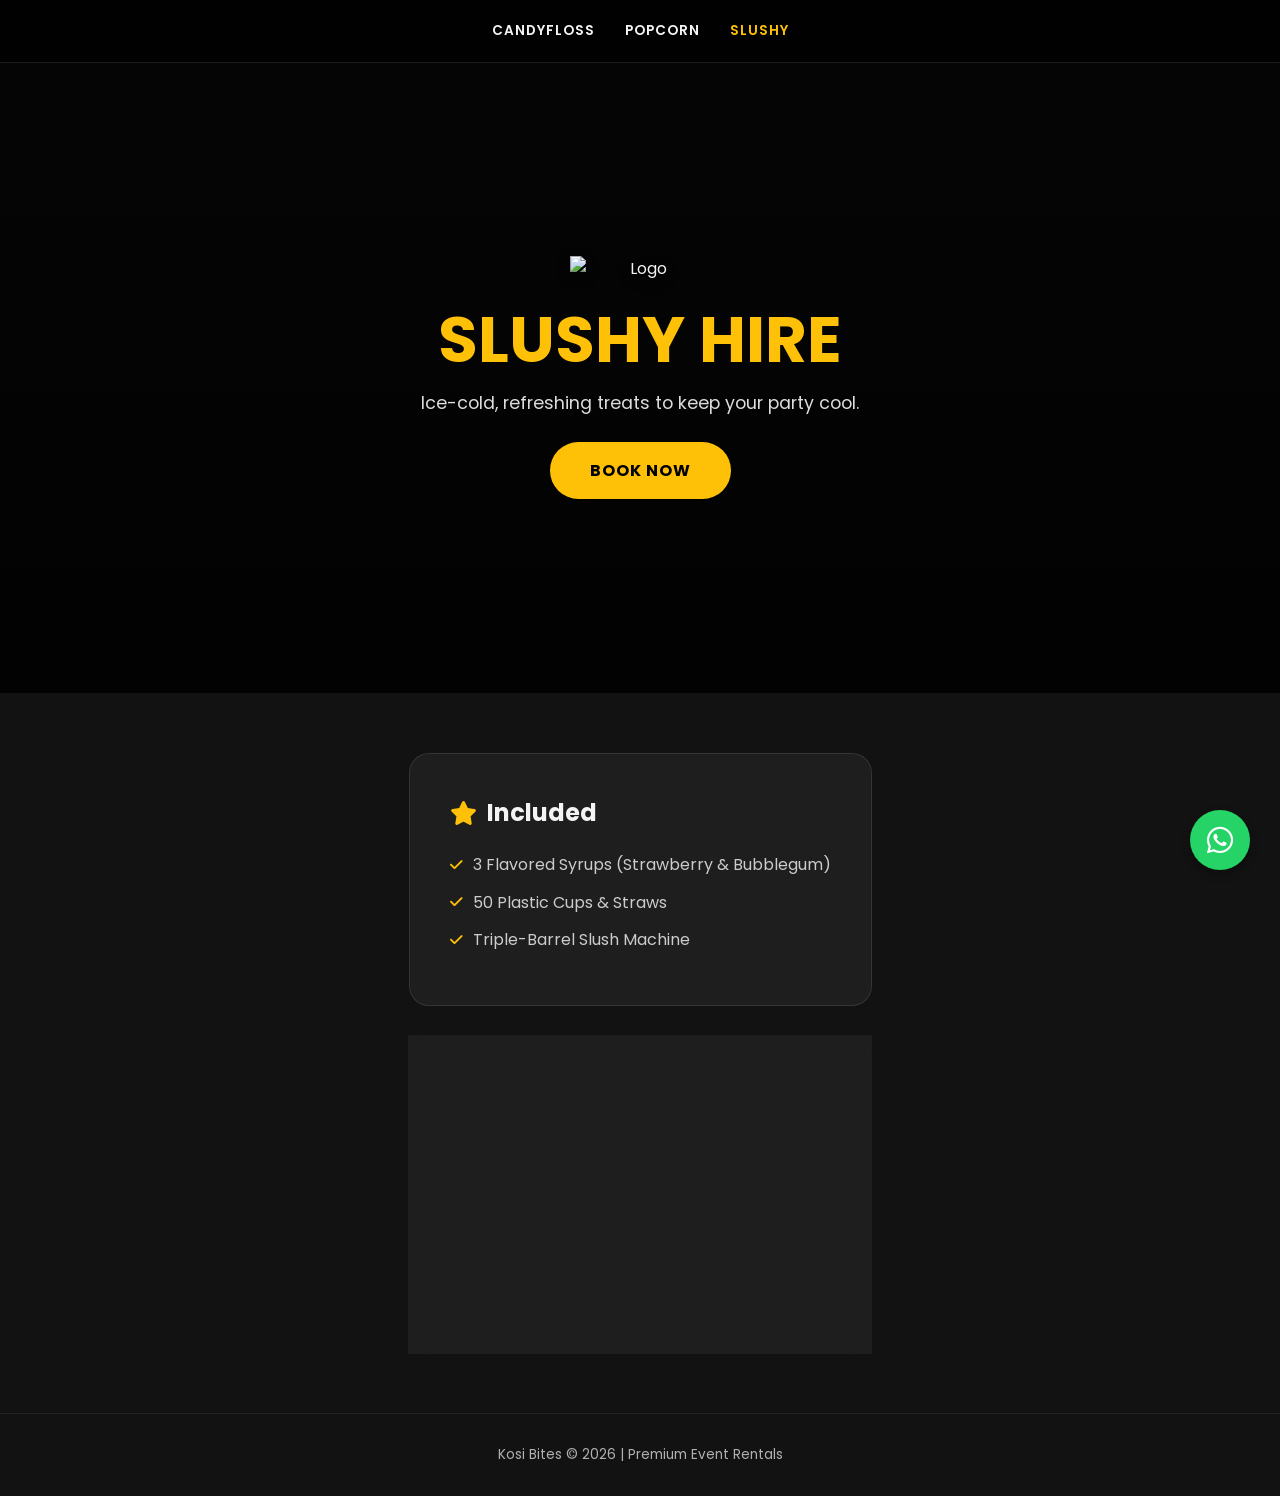
==== slushy.html @ 9d0d684f "Update slushy package details and pricing" ====
<!DOCTYPE html>
<html lang="en">
<head>
    <meta charset="UTF-8">
    <meta name="viewport" content="width=device-width, initial-scale=1.0">
    <title>Kosi Bites | Slushy Hire</title>
    <link href="https://fonts.googleapis.com/css2?family=Poppins:wght@300;400;600;700&display=swap" rel="stylesheet">
    <link rel="stylesheet" href="https://cdnjs.cloudflare.com/ajax/libs/font-awesome/6.0.0/css/all.min.css">
    <link rel="stylesheet" href="style.css">
</head>
<body>
    <nav>
        <a href="index.html">Candyfloss</a>
        <a href="popcorn.html">Popcorn</a>
        <a href="slushy.html" class="active">Slushy</a>
    </nav>

    <section class="hero slushy">
        <img src="Kosi-Bites-Logo-Design.png" alt="Logo" class="logo">
        <h1>Slushy Hire</h1>
        <p>Ice-cold, refreshing treats to keep your party cool.</p>
        <a href="https://wa.me/27614626618" class="btn">BOOK NOW</a>
    </section>

    <div class="container">
        <div class="grid">
            <div class="card">
                <h3><i class="fas fa-star"></i> Included</h3>
                <ul>
                    <li><i class="fas fa-check"></i> 3 Flavored Syrups (Strawberry & Bubblegum)</li>
                    <li><i class="fas fa-check"></i> 50 Plastic Cups & Straws</li>
                    <li><i class="fas fa-check"></i> Triple-Barrel Slush Machine</li>
                </ul>
            </div>
            
            <div class="card featured">
                <h3><i class="fas fa-tag"></i> Pricing</h3>
                <div class="price-display">R1350</div>
                <p>Full Day Rental</p>
                <br>
                <a href="https://wa.me/27614626618" class="btn full-width">RESERVE SLOT</a>
            </div>
        </div>
    </div>

    <a href="https://wa.me/27614626618" class="whatsapp-float"><i class="fab fa-whatsapp"></i></a>
    
    <footer>Kosi Bites © 2026 | Premium Event Rentals</footer>
</body>
</html>
---- style.css ----
/* style.css */
:root {
    --gold: #ffc107;
    --dark: #121212;
    --card: rgba(255, 255, 255, 0.05);
    --white: #f4f4f4;
    --transition-speed: 0.3s;
}

* {
    margin: 0;
    padding: 0;
    box-sizing: border-box;
    font-family: 'Poppins', sans-serif;
}

body {
    background: var(--dark);
    color: var(--white);
    line-height: 1.6;
    display: flex;
    flex-direction: column;
    min-height: 100vh;
}

/* Navigation */
nav {
    padding: 20px;
    display: flex;
    justify-content: center;
    gap: 30px;
    background: rgba(0, 0, 0, 0.9);
    position: sticky;
    top: 0;
    z-index: 1000;
    border-bottom: 1px solid rgba(255, 255, 255, 0.1);
    backdrop-filter: blur(10px);
}

nav a {
    color: var(--white);
    text-decoration: none;
    font-weight: 600;
    font-size: 0.85rem;
    text-transform: uppercase;
    letter-spacing: 1px;
    transition: color var(--transition-speed);
}

nav a:hover, nav a.active {
    color: var(--gold);
}

/* Hero Section */
.hero {
    height: 70vh;
    display: flex;
    flex-direction: column;
    justify-content: center;
    align-items: center;
    text-align: center;
    padding: 20px;
    background-size: cover;
    background-position: center;
    background-repeat: no-repeat;
}

/* Page-Specific Hero Backgrounds */
.hero.candyfloss {
    background-image: linear-gradient(rgba(0, 0, 0, 0.7), rgba(0, 0, 0, 0.8)), url('https://media.diy.com/is/image/KingfisherDigital/cooks-professional-electric-candy-floss-machine-maker-sugar-cotton-candyfloss-home-party-fair-red~5057898039242_01c_MP?$MOB_PREV$');
}

.hero.popcorn {
    background-image: linear-gradient(rgba(0, 0, 0, 0.7), rgba(0, 0, 0, 0.9)), url('https://images.unsplash.com/photo-1572177191856-3cbde618df25?auto=format&fit=crop&q=80');
}

.hero.slushy {
    background-image: linear-gradient(rgba(0, 0, 0, 0.7), rgba(0, 0, 0, 0.9)), url('https://images.unsplash.com/photo-1556612457-3f9b8c0c4a03?auto=format&fit=crop&q=80');
}

.hero img.logo {
    width: 140px;
    margin-bottom: 20px;
    filter: drop-shadow(0 4px 6px rgba(0,0,0,0.5));
}

.hero h1 {
    font-size: clamp(2.5rem, 8vw, 4rem);
    color: var(--gold);
    text-transform: uppercase;
    line-height: 1.2;
    margin-bottom: 10px;
}

.hero p {
    font-size: 1.1rem;
    max-width: 600px;
    margin-bottom: 25px;
    color: #ddd;
}

/* Layout & Container */
.container {
    max-width: 1100px;
    margin: auto;
    padding: 60px 20px;
    flex: 1; /* Pushes footer to bottom */
}

.grid {
    display: grid;
    grid-template-columns: repeat(auto-fit, minmax(300px, 1fr));
    gap: 30px;
}

/* Cards */
.card {
    background: var(--card);
    padding: 40px;
    border-radius: 20px;
    border: 1px solid rgba(255, 255, 255, 0.1);
    transition: transform var(--transition-speed), border-color var(--transition-speed);
    backdrop-filter: blur(5px);
}

.card:hover {
    border-color: var(--gold);
    transform: translateY(-5px);
}

.card.featured {
    border: 2px solid var(--gold);
}

.card h3 {
    margin-bottom: 20px;
    font-size: 1.5rem;
    display: flex;
    align-items: center;
    gap: 10px;
}

.card h3 i {
    color: var(--gold);
}

.card ul {
    list-style: none;
}

.card li {
    margin-bottom: 12px;
    display: flex;
    align-items: center;
    gap: 10px;
    color: #ccc;
}

.card li i {
    color: var(--gold);
    font-size: 0.9rem;
}

.price-display {
    font-size: 3.5rem;
    font-weight: 700;
    color: var(--gold);
    margin: 10px 0;
    line-height: 1;
}

/* Buttons */
.btn {
    background: var(--gold);
    color: #000;
    padding: 16px 40px;
    text-decoration: none;
    font-weight: 700;
    border-radius: 50px;
    display: inline-block;
    transition: all var(--transition-speed);
    border: none;
    cursor: pointer;
    text-transform: uppercase;
    letter-spacing: 1px;
}

.btn:hover {
    box-shadow: 0 0 20px rgba(255, 193, 7, 0.4);
    transform: scale(1.05);
}

.btn.full-width {
    width: 100%;
    text-align: center;
}

/* Floating Action Button */
.whatsapp-float {
    position: fixed;
    bottom: 30px;
    right: 30px;
    background: #25d366;
    color: white;
    width: 60px;
    height: 60px;
    border-radius: 50%;
    display: flex;
    justify-content: center;
    align-items: center;
    font-size: 30px;
    z-index: 1000;
    box-shadow: 0 4px 10px rgba(0,0,0,0.3);
    transition: transform var(--transition-speed);
    text-decoration: none;
}

.whatsapp-float:hover {
    transform: scale(1.1);
}

/* Footer */
footer {
    text-align: center;
    padding: 30px;
    opacity: 0.7;
    font-size: 0.85rem;
    border-top: 1px solid rgba(255, 255, 255, 0.1);
    margin-top: auto;
}
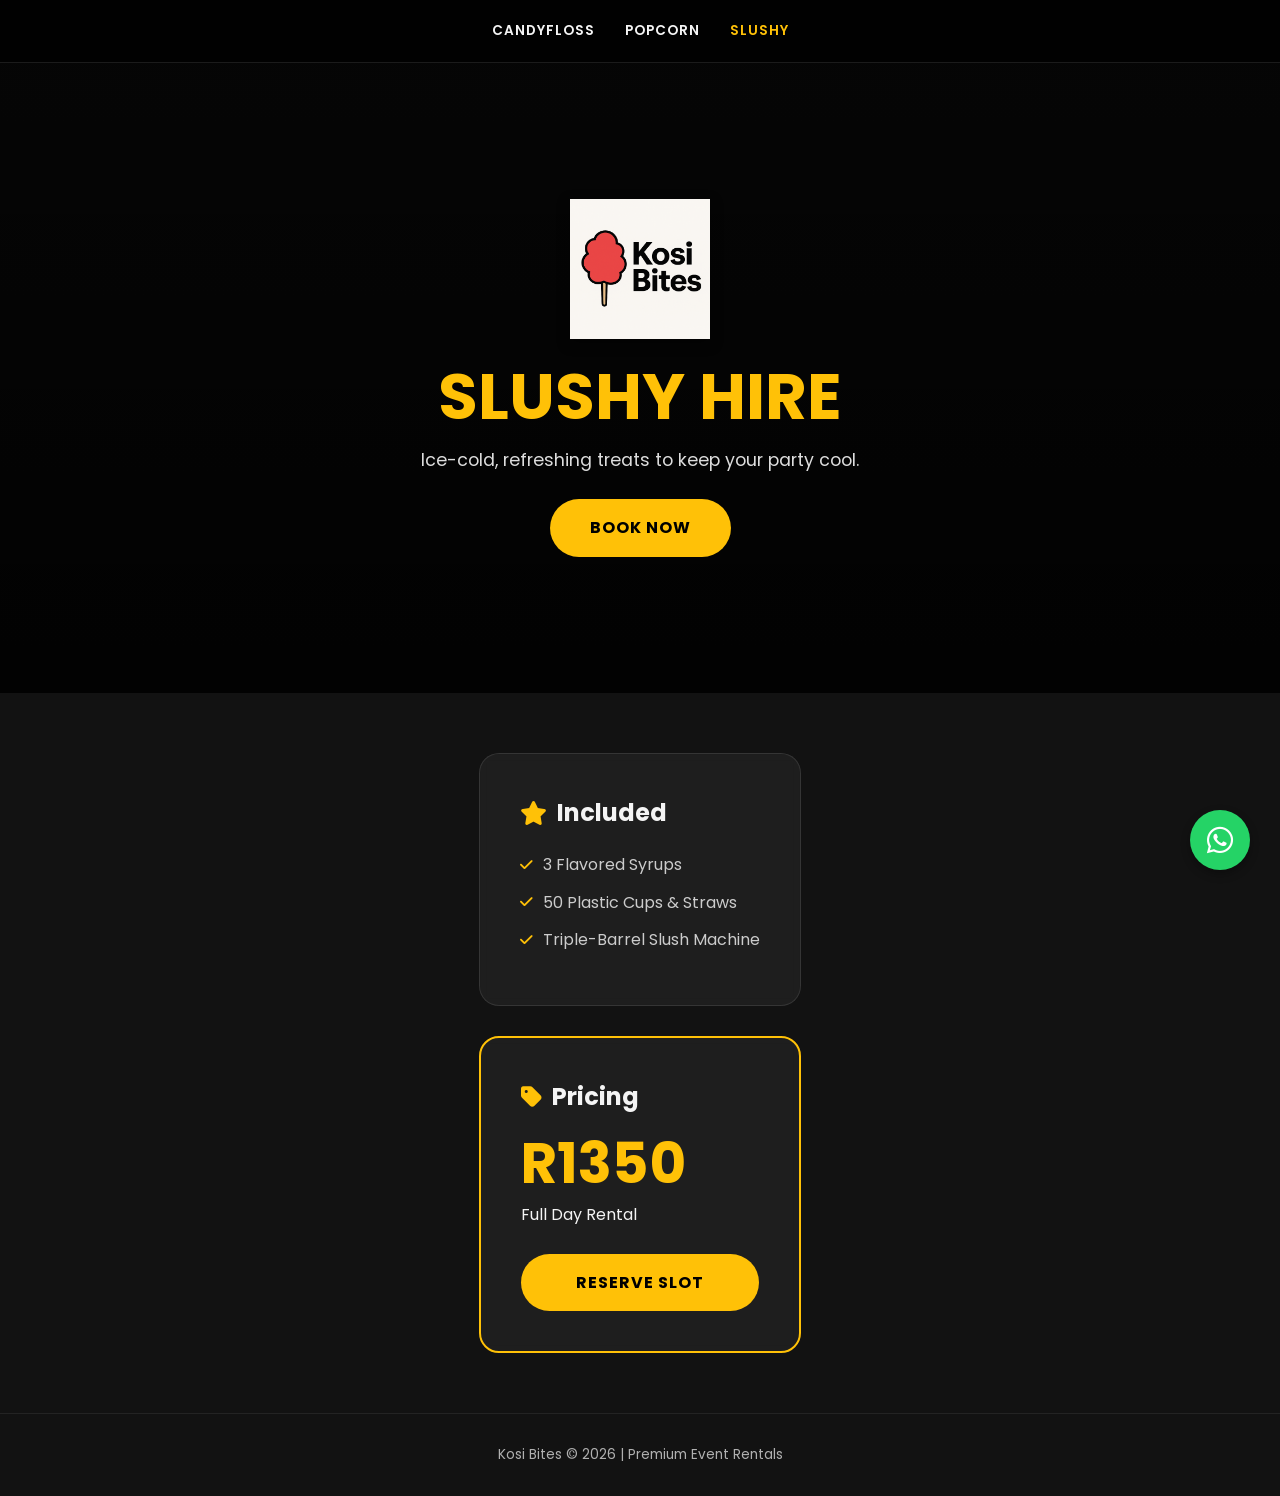
==== commit 3d3eb616: "Remove specific flavors from included syrups list" ====
--- a/slushy.html
+++ b/slushy.html
@@ -27,7 +27,7 @@
             <div class="card">
                 <h3><i class="fas fa-star"></i> Included</h3>
                 <ul>
-                    <li><i class="fas fa-check"></i> 3 Flavored Syrups (Strawberry & Bubblegum)</li>
+                    <li><i class="fas fa-check"></i> 3 Flavored Syrups</li>
                     <li><i class="fas fa-check"></i> 50 Plastic Cups & Straws</li>
                     <li><i class="fas fa-check"></i> Triple-Barrel Slush Machine</li>
                 </ul>
